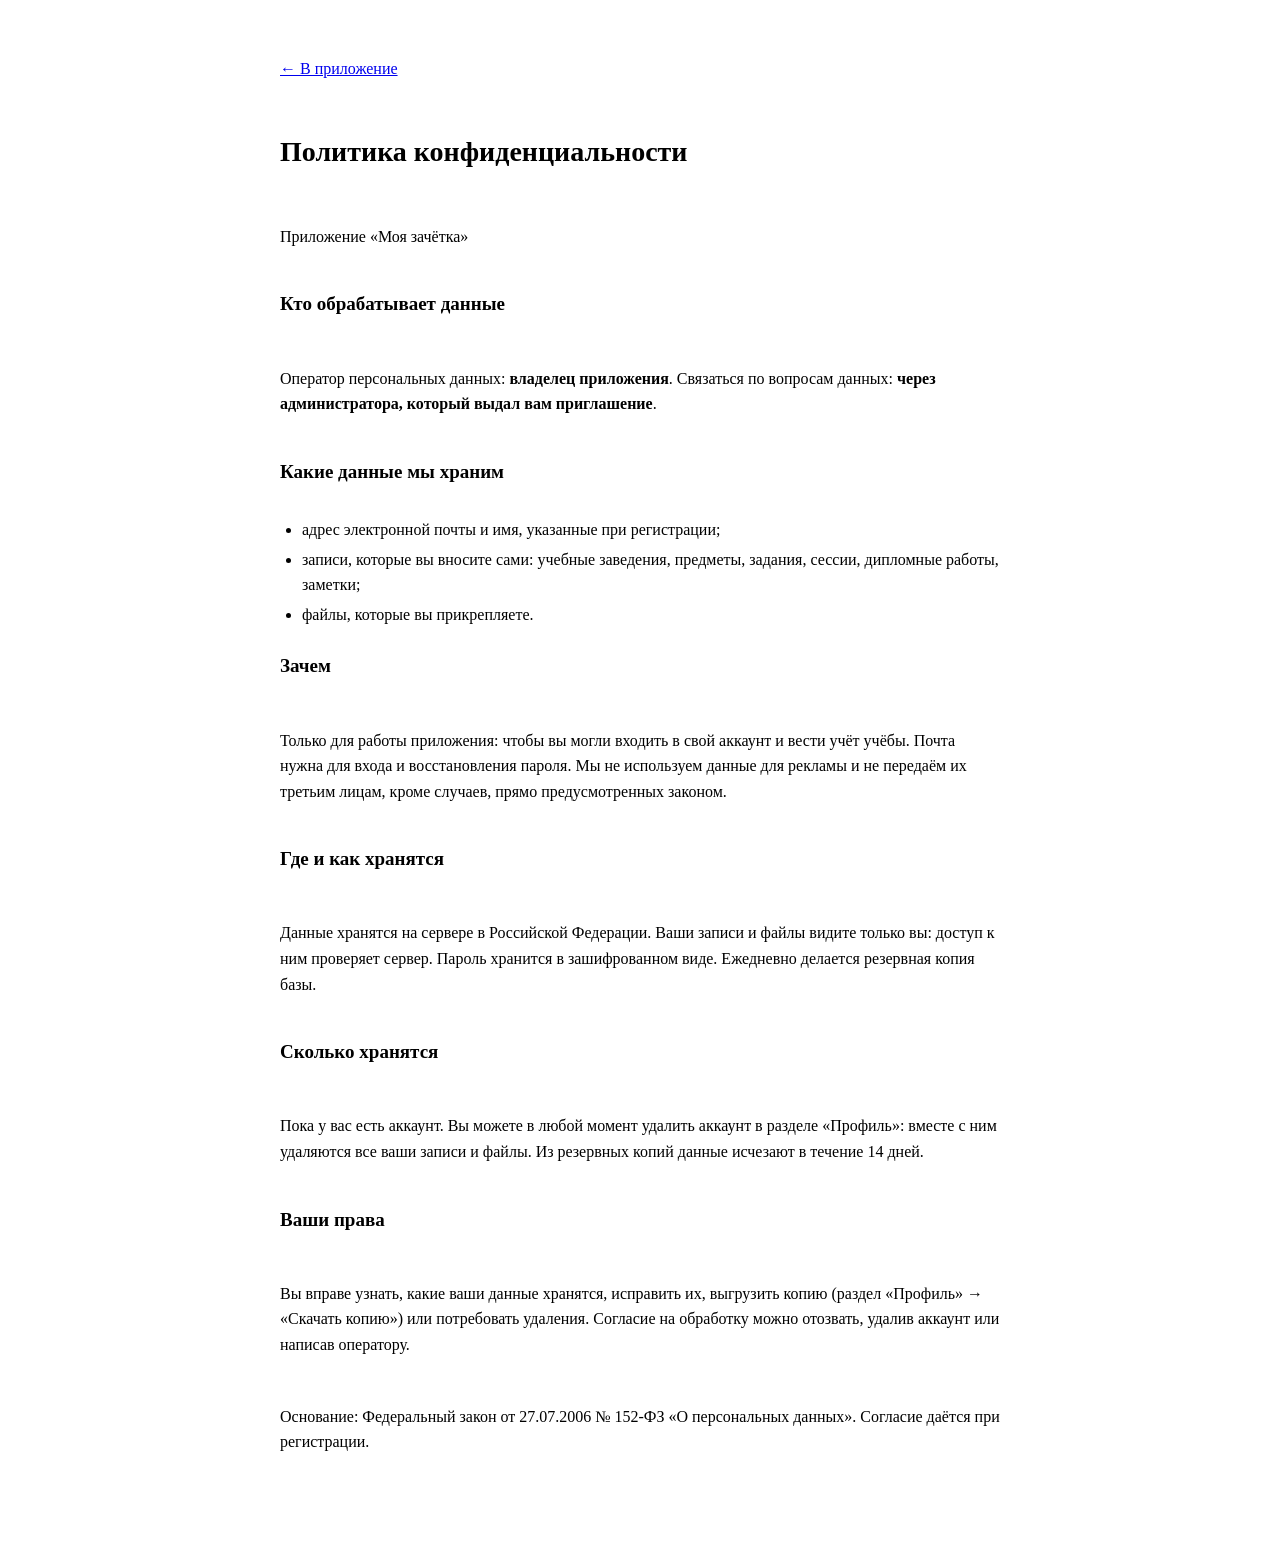
==== pb_public/privacy.html @ 3ce9e8aa "Моя зачётка: приложение на PocketBase Многопользовательский учёт учёбы: предметы, задания с файлами," ====
<!doctype html>
<html lang="ru">
<head>
<meta charset="utf-8">
<meta name="viewport" content="width=device-width,initial-scale=1">
<title>Политика конфиденциальности · Моя зачётка</title>
<link rel="stylesheet" href="/app.css?v=1">
<style>
  .doc{max-width:720px;margin:0 auto;padding-inline:16px;padding-block:32px 64px;display:grid;gap:14px;line-height:1.6}
  .doc h1{font-size:28px}.doc h2{font-size:19px;margin-top:10px}
  .doc ul{margin:0;padding-left:22px;display:grid;gap:4px}
</style>
</head>
<body>
<main class="doc">
  <p><a href="/">← В приложение</a></p>
  <h1>Политика конфиденциальности</h1>
  <p class="muted">Приложение «Моя зачётка»</p>

  <h2>Кто обрабатывает данные</h2>
  <p>Оператор персональных данных: <b id="owner">владелец приложения</b>. Связаться по вопросам данных: <b id="contact">через администратора, который выдал вам приглашение</b>.</p>

  <h2>Какие данные мы храним</h2>
  <ul>
    <li>адрес электронной почты и имя, указанные при регистрации;</li>
    <li>записи, которые вы вносите сами: учебные заведения, предметы, задания, сессии, дипломные работы, заметки;</li>
    <li>файлы, которые вы прикрепляете.</li>
  </ul>

  <h2>Зачем</h2>
  <p>Только для работы приложения: чтобы вы могли входить в свой аккаунт и вести учёт учёбы. Почта нужна для входа и восстановления пароля. Мы не используем данные для рекламы и не передаём их третьим лицам, кроме случаев, прямо предусмотренных законом.</p>

  <h2>Где и как хранятся</h2>
  <p>Данные хранятся на сервере в Российской Федерации. Ваши записи и файлы видите только вы: доступ к ним проверяет сервер. Пароль хранится в зашифрованном виде. Ежедневно делается резервная копия базы.</p>

  <h2>Сколько хранятся</h2>
  <p>Пока у вас есть аккаунт. Вы можете в любой момент удалить аккаунт в разделе «Профиль»: вместе с ним удаляются все ваши записи и файлы. Из резервных копий данные исчезают в течение 14 дней.</p>

  <h2>Ваши права</h2>
  <p>Вы вправе узнать, какие ваши данные хранятся, исправить их, выгрузить копию (раздел «Профиль» → «Скачать копию») или потребовать удаления. Согласие на обработку можно отозвать, удалив аккаунт или написав оператору.</p>

  <p class="muted">Основание: Федеральный закон от 27.07.2006 № 152-ФЗ «О персональных данных». Согласие даётся при регистрации.</p>
</main>
<script>
fetch('/api/zachetka/setup').then(r => r.json()).then(d => {
  if (d.owner) document.getElementById('owner').textContent = d.owner;
  if (d.contact) document.getElementById('contact').textContent = d.contact;
}).catch(() => {});
</script>
</body>
</html>
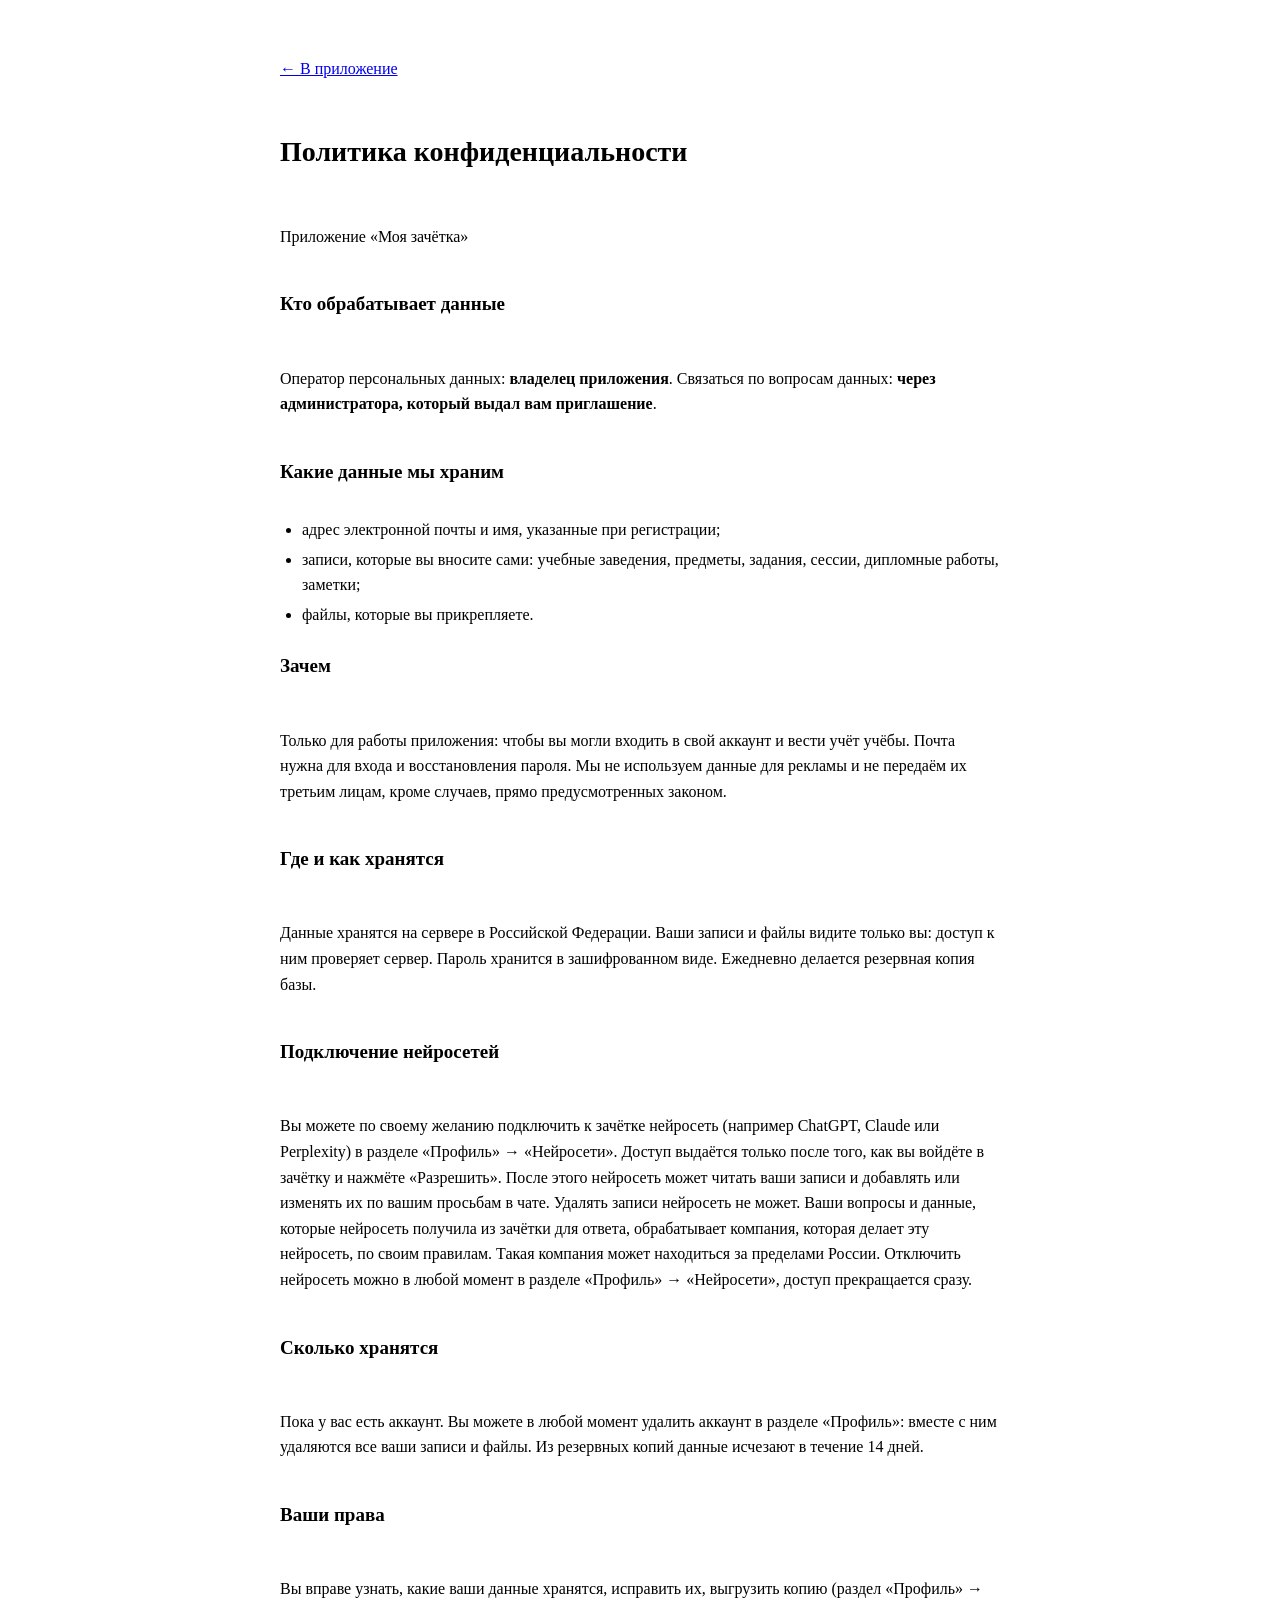
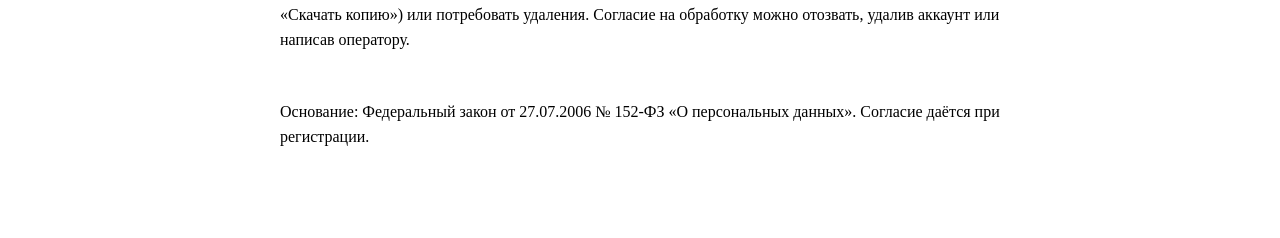
==== commit 3210c5ec: "Подключение нейросетей (ChatGPT, Claude, Perplexity) через MCP и OAuth - MCP-сервер /mcp внутри Pock" ====
--- a/pb_public/privacy.html
+++ b/pb_public/privacy.html
@@ -33,6 +33,9 @@
   <h2>Где и как хранятся</h2>
   <p>Данные хранятся на сервере в Российской Федерации. Ваши записи и файлы видите только вы: доступ к ним проверяет сервер. Пароль хранится в зашифрованном виде. Ежедневно делается резервная копия базы.</p>
 
+  <h2>Подключение нейросетей</h2>
+  <p>Вы можете по своему желанию подключить к зачётке нейросеть (например ChatGPT, Claude или Perplexity) в разделе «Профиль» → «Нейросети». Доступ выдаётся только после того, как вы войдёте в зачётку и нажмёте «Разрешить». После этого нейросеть может читать ваши записи и добавлять или изменять их по вашим просьбам в чате. Удалять записи нейросеть не может. Ваши вопросы и данные, которые нейросеть получила из зачётки для ответа, обрабатывает компания, которая делает эту нейросеть, по своим правилам. Такая компания может находиться за пределами России. Отключить нейросеть можно в любой момент в разделе «Профиль» → «Нейросети», доступ прекращается сразу.</p>
+
   <h2>Сколько хранятся</h2>
   <p>Пока у вас есть аккаунт. Вы можете в любой момент удалить аккаунт в разделе «Профиль»: вместе с ним удаляются все ваши записи и файлы. Из резервных копий данные исчезают в течение 14 дней.</p>
 
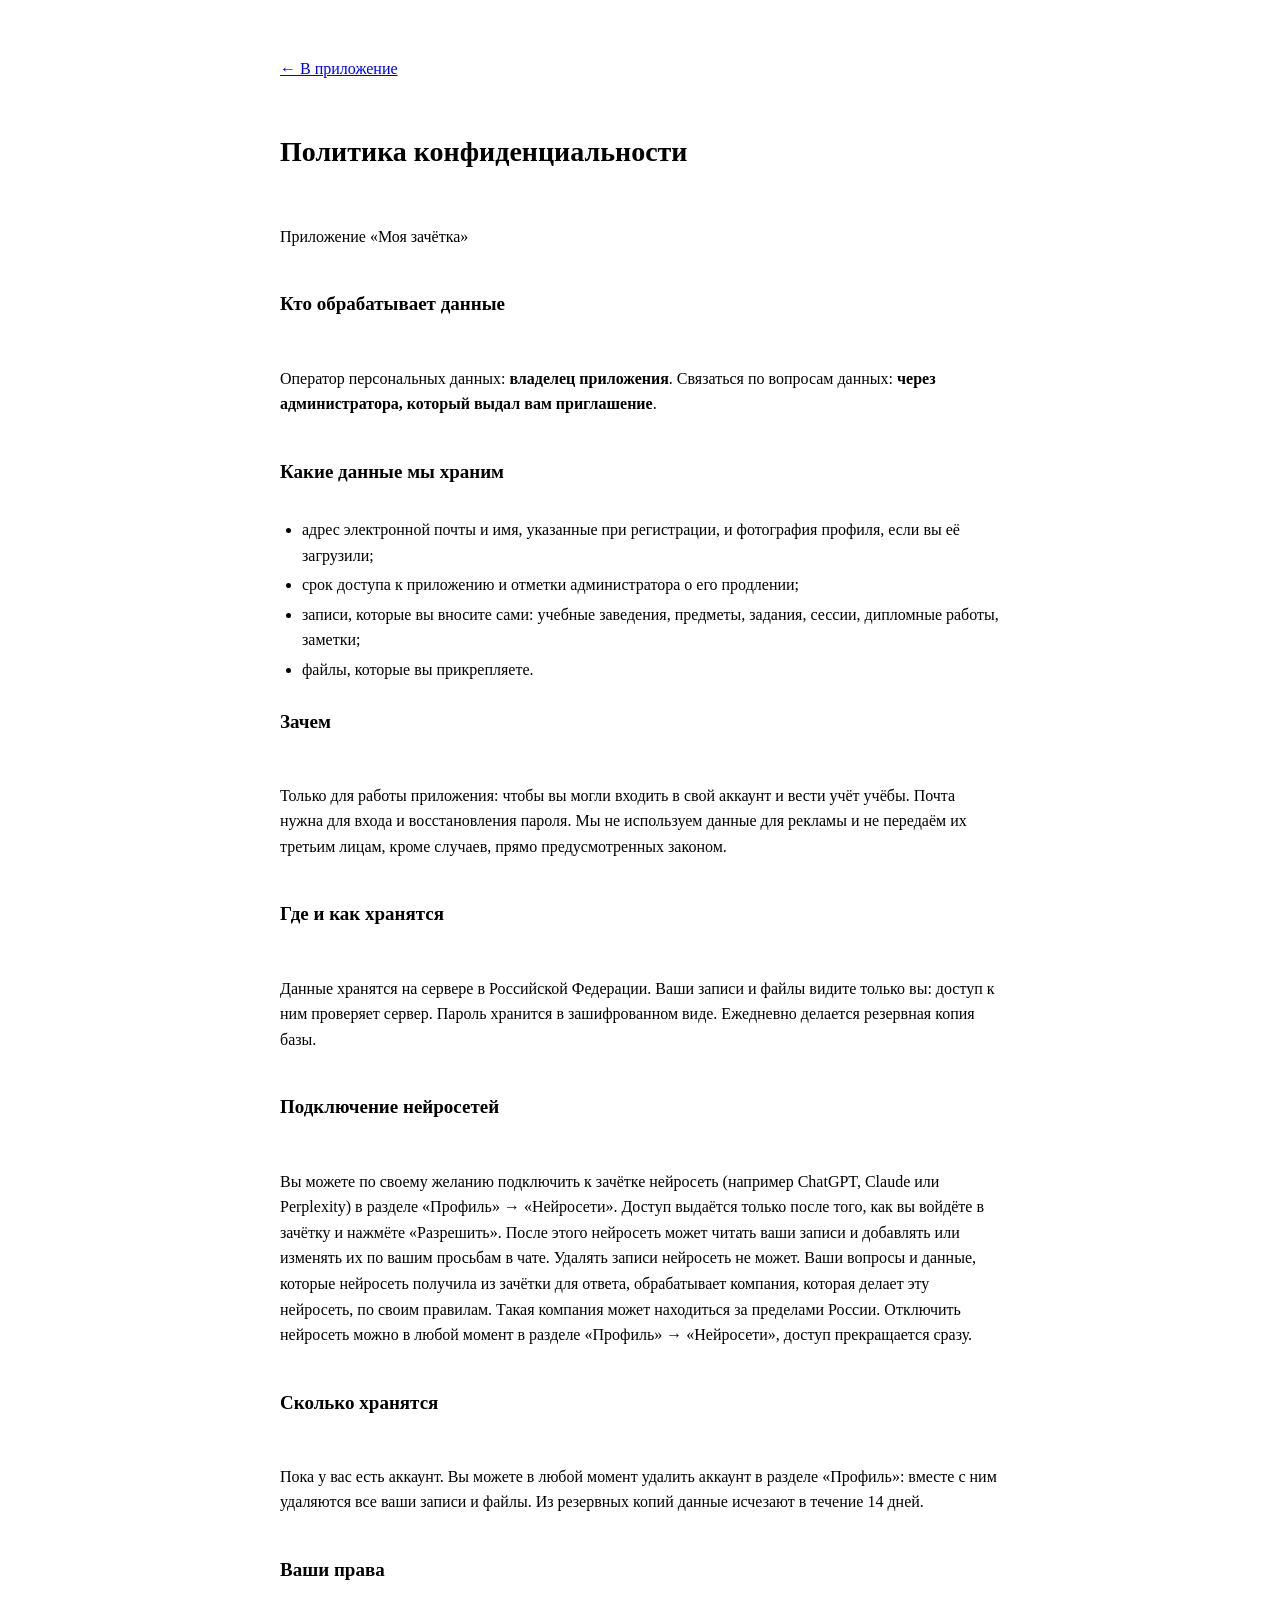
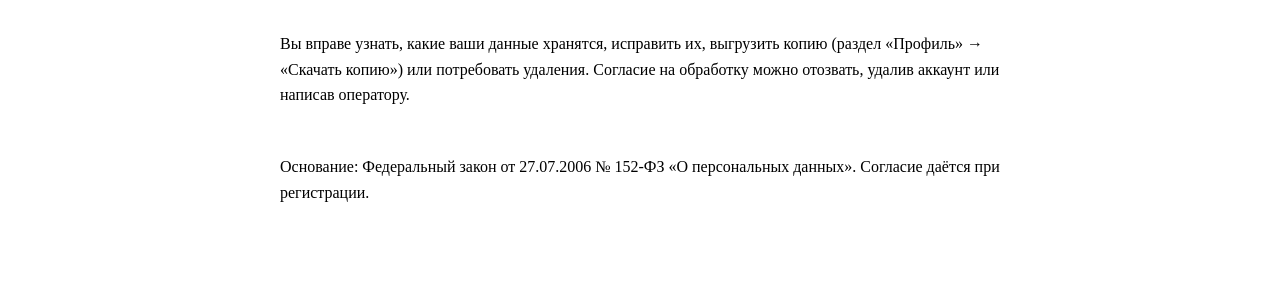
==== commit a337915d: "Доступ на срок с паузой, фото и имя пользователя в шапке - У пользователя срок доступа и пауза. Без " ====
--- a/pb_public/privacy.html
+++ b/pb_public/privacy.html
@@ -22,7 +22,8 @@
 
   <h2>Какие данные мы храним</h2>
   <ul>
-    <li>адрес электронной почты и имя, указанные при регистрации;</li>
+    <li>адрес электронной почты и имя, указанные при регистрации, и фотография профиля, если вы её загрузили;</li>
+    <li>срок доступа к приложению и отметки администратора о его продлении;</li>
     <li>записи, которые вы вносите сами: учебные заведения, предметы, задания, сессии, дипломные работы, заметки;</li>
     <li>файлы, которые вы прикрепляете.</li>
   </ul>
